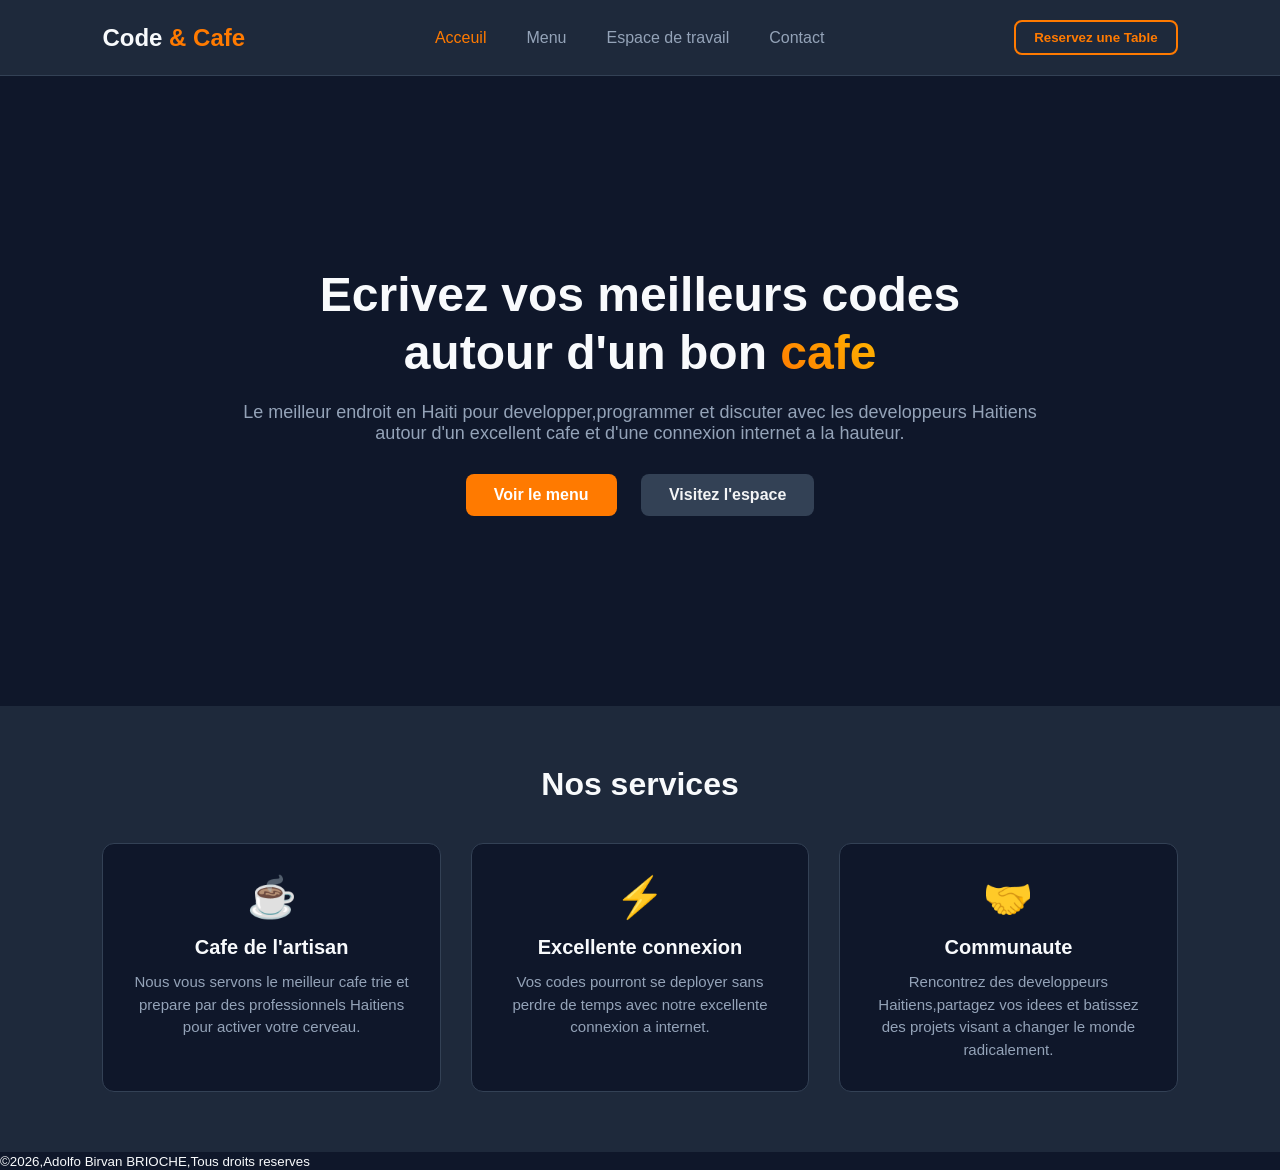
==== index.html @ 0f77d008 "First commit" ====
<!DOCTYPE html>
<html lang="ht">
<head>
    <meta charset="UTF-8">
    <meta name="viewport" content="width=device-width, initial-scale=1.0">
    <title>Code & Cafe | Page d'acceuil</title>
    <link rel="stylesheet" href="css/style.css">
</head>
<body>

    
    <header class="navbar">
        <div class="logo">Code <span>& Cafe</span></div>
        <nav>
            <ul class="nav-links">
                <li><a href="index.html" class="active">Acceuil</a></li>
                <li><a href="Menu.html">Menu</a></li>
                <li><a href="espace.html">Espace de travail</a></li>
                <li><a href="contact.html">Contact</a></li>
            </ul>
        </nav>
        <button class="btn-nav">Reservez une Table</button>
    </header>


    <section class="hero">
        <div class="hero-content">
            <h1>Ecrivez vos meilleurs codes autour d'un bon <span class="text-gradient">cafe</span></h1>
            <p>Le meilleur endroit en Haiti pour developper,programmer et discuter avec les developpeurs Haitiens autour d'un excellent cafe et d'une connexion internet a la hauteur.</p>
            <div class="hero-buttons">
                 <a href="Menu.html"><button class="btn-primary">Voir le menu</button></a>
                <a href="espace.html"><button class="btn-secondary">Visitez l'espace</button></a>
            </div>
        </div>
    </section>

    
    <section class="services">
        <h2 class="section-title">Nos services</h2>
        <div class="cards-container">
            
            
            <div class="card">
                <div class="card-icon">☕</div>
                <h3>Cafe de l'artisan</h3>
                <p>Nous vous servons le meilleur cafe trie et prepare par des professionnels Haitiens pour activer votre cerveau.</p>
            </div>

            
            <div class="card">
                <div class="card-icon">⚡</div>
                <h3>Excellente connexion</h3>
                <p>Vos codes pourront se deployer sans perdre de temps avec notre excellente connexion a internet.</p>
            </div>

            
            <div class="card">
                <div class="card-icon">🤝</div>
                <h3>Communaute</h3>
                <p>Rencontrez des developpeurs Haitiens,partagez vos idees et batissez des projets visant a changer le monde radicalement.</p>
            </div>

        </div>
    </section>
    <footer>
    <p><small>&copy;2026,Adolfo Birvan BRIOCHE,Tous droits reserves</small></p>
    </footer>
</body>
</html>
---- css/style.css ----
/* --- RESET AK FONT DE BAZ --- */
* {
    margin: 0;
    padding: 0;
    box-sizing: border-box;
    font-family: 'Segoe UI', Tahoma, Geneva, Verdana, sans-serif;
}

body {
    background-color: #0f172a; /* Koulè nwa ble trè modèn */
    color: #f8fafc;
    overflow-x: hidden;
}

/* --- 1. NAVBAR (Pratike Flexbox) --- */
.navbar {
    display: flex;
    justify-content: space-between;
    align-items: center;
    padding: 20px 8%;
    background-color: #1e293b;
    border-bottom: 1px solid #334155;
}

.logo {
    font-size: 24px;
    font-weight: bold;
}

.logo span {
    color: #ff7a00; /* Koulè zoranj kafe */
}

.nav-links {
    display: flex;
    list-style: none;
}

.nav-links li {
    margin: 0 20px;
}

.nav-links a {
    color: #94a3b8;
    text-decoration: none;
    font-weight: 500;
    transition: color 0.3s ease;
}

.nav-links a:hover, .nav-links a.active {
    color: #ff7a00;
}

.btn-nav {
    background-color: transparent;
    border: 2px solid #ff7a00;
    color: #ff7a00;
    padding: 8px 18px;
    border-radius: 8px;
    cursor: pointer;
    font-weight: bold;
    transition: all 0.3s ease;
}

.btn-nav:hover {
    background-color: #ff7a00;
    color: #fff;
}

/* --- 2. HERO SECTION (Banyè Santre) --- */
.hero {
    height: 70vh;
    display: flex;
    justify-content: center;
    align-items: center;
    text-align: center;
    padding: 0 20px;
}

.hero-content {
    max-width: 800px;
}

.hero-content h1 {
    font-size: 48px;
    margin-bottom: 20px;
    line-height: 1.2;
}

/* Bèl efè gradyan sou tèks la */
.text-gradient {
    background: linear-gradient(45deg, #ff7a00, #ffb800);
    -webkit-background-clip: text;
    -webkit-text-fill-color: transparent;
}

.hero-content p {
    font-size: 18px;
    color: #94a3b8;
    margin-bottom: 30px;
}

.hero-buttons button {

    padding: 12px 28px;
    font-size: 16px;
    font-weight: bold;
    border-radius: 8px;
    cursor: pointer;
    margin: 0 10px;
    border: none;
    transition: transform 0.2s ease;
}

.btn-primary {
    background-color: #ff7a00;
    color: white;
}

.btn-secondary {
    background-color: #334155;
    color: rgba(255, 255, 255, 0.941);
}

.hero-buttons button:hover {
    transform: translateY(-3px); /* Ti animasyon ki leve bouton an */
}

/* --- 3. SERVICES SECTION (Pratike Grid) --- */
.services {
    padding: 60px 8%;
    background-color: #1e293b;
}

.section-title {
    text-align: center;
    font-size: 32px;
    margin-bottom: 40px;
}

/* Aliyen kat yo sou yon bèl griyaj */
.cards-container {
    display: grid;
    grid-template-columns: repeat(auto-fit, minmax(250px, 1fr));
    gap: 30px;
}

.card {
    background-color: #0f172a;
    padding: 30px;
    border-radius: 12px;
    border: 1px solid #334155;
    text-align: center;
    transition: all 0.3s ease;
}

.card-icon {
    font-size: 40px;
    margin-bottom: 15px;
}

.card h3 {
    margin-bottom: 12px;
    font-size: 20px;
}

.card p {
    color: #94a3b8;
    font-size: 15px;
    line-height: 1.5;
}

/* Efè lè sourit la pase sou yon kat */
.card:hover {
    transform: translateY(-10px);
    border-color: #ff7a00;
    box-shadow: 0 10px 20px rgba(255, 122, 0, 0.1);
}
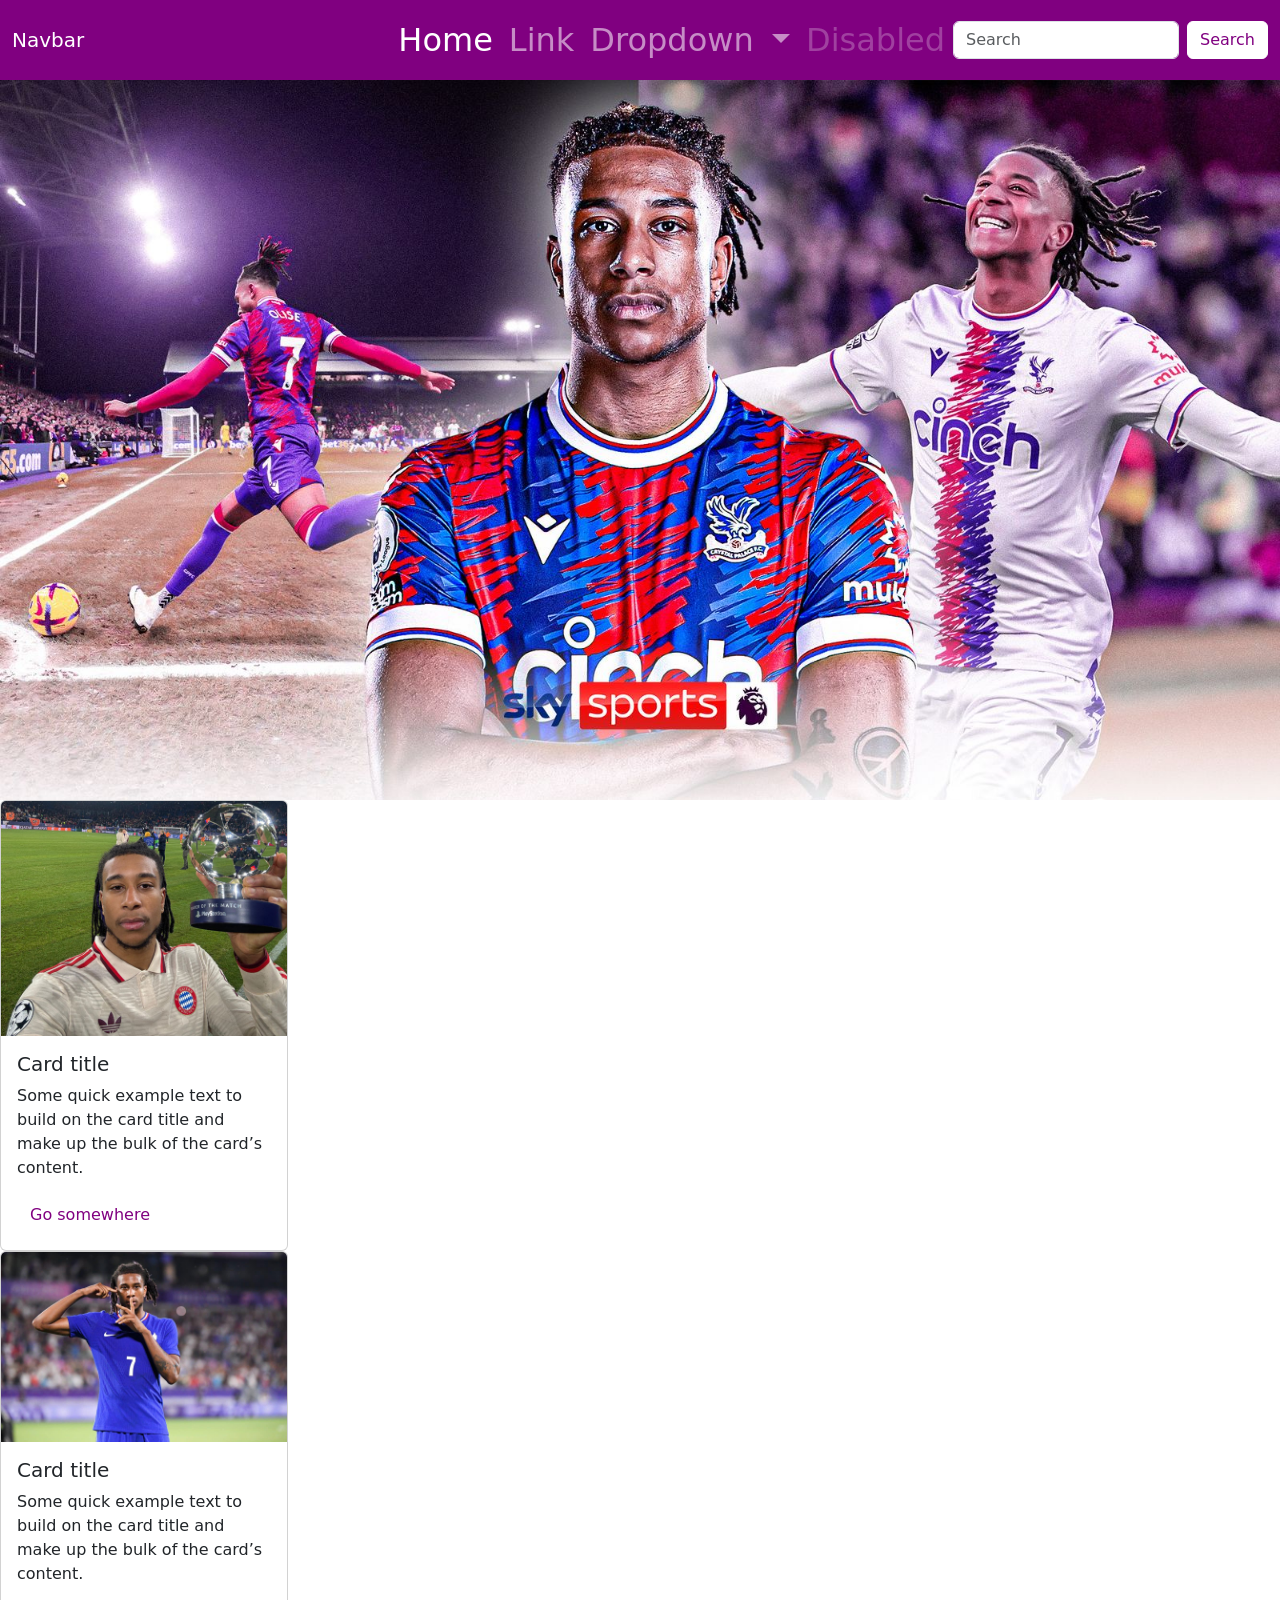
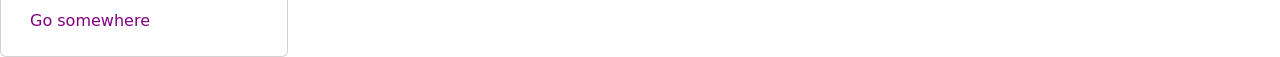
==== commit d1438d51: "First commit" ====
--- a/index.html
+++ b/index.html
@@ -4,66 +4,101 @@
     <meta charset="UTF-8">
     <meta name="viewport" content="width=device-width, initial-scale=1.0">
     <title>Code & Cafe | Page d'acceuil</title>
-    <link rel="stylesheet" href="css/style.css">
+    <link rel="stylesheet" href="css/bootstrap.min.css">
+    <style>
+        .navbar{
+            background-color: purple !important;
+        }
+        .btn{
+            background-color: white !important;
+            border-color: white !important;
+            color: purple !important;
+        }
+        .btn:hover{
+            background-color: purple !important;
+            color: white !important;
+        }
+    </style>
 </head>
 <body>
+<nav class="navbar navbar-expand-lg bg-warning navbar-dark fs-2">
+  <div class="container-fluid">
+    <a class="navbar-brand" href="#">Navbar</a>
+    <button class="navbar-toggler" type="button" data-bs-toggle="collapse" data-bs-target="#navbarSupportedContent" aria-controls="navbarSupportedContent" aria-expanded="false" aria-label="Toggle navigation">
+      <span class="navbar-toggler-icon"></span>
+    </button>
+    <div class="collapse navbar-collapse" id="navbarSupportedContent">
+      <ul class="navbar-nav ms-auto mb-2 mb-lg-0">
+        <li class="nav-item">
+          <a class="nav-link active" aria-current="page" href="#">Home</a>
+        </li>
+        <li class="nav-item">
+          <a class="nav-link" href="#">Link</a>
+        </li>
+        <li class="nav-item dropdown">
+          <a class="nav-link dropdown-toggle" href="#" role="button" data-bs-toggle="dropdown" aria-expanded="false">
+            Dropdown
+          </a>
+          <ul class="dropdown-menu">
+            <li><a class="dropdown-item" href="#">Action</a></li>
+            <li><a class="dropdown-item" href="#">Another action</a></li>
+            <li><hr class="dropdown-divider"></li>
+            <li><a class="dropdown-item" href="#">Something else here</a></li>
+          </ul>
+        </li>
+        <li class="nav-item">
+          <a class="nav-link disabled" aria-disabled="true">Disabled</a>
+        </li>
+      </ul>
+      <form class="d-flex" role="search">
+        <input class="form-control me-2" type="search" placeholder="Search" aria-label="Search"/>
+        <button class="btn btn-outline-success" type="submit">Search</button>
+      </form>
+    </div>
+  </div>
+</nav>
+<div id="carouselExampleInterval" class="carousel slide" data-bs-ride="carousel" data-bs-interval="2000">
+  <div class="carousel-inner">
+    <div class="carousel-item active" data-bs-interval="10000">
+      <img src="image/Olise.jpg" class="d-block w-100" alt="...">
+    </div>
+    <div class="carousel-item" data-bs-interval="2000">
+      <img src="image/olise.png" class="d-block w-100" alt="...">
+    </div>
+    <div class="carousel-item">
+      <img src="image/OLISE.webp" class="d-block w-100" alt="...">
+    </div>
+  </div>
+  <button class="carousel-control-prev" type="button" data-bs-target="#carouselExampleInterval" data-bs-slide="prev">
+    <span class="carousel-control-prev-icon" aria-hidden="true"></span>
+    <span class="visually-hidden">Previous</span>
+  </button>
+  <button class="carousel-control-next" type="button" data-bs-target="#carouselExampleInterval" data-bs-slide="next">
+    <span class="carousel-control-next-icon" aria-hidden="true"></span>
+    <span class="visually-hidden">Next</span>
+  </button>
+</div>
 
-    
-    <header class="navbar">
-        <div class="logo">Code <span>& Cafe</span></div>
-        <nav>
-            <ul class="nav-links">
-                <li><a href="index.html" class="active">Acceuil</a></li>
-                <li><a href="Menu.html">Menu</a></li>
-                <li><a href="espace.html">Espace de travail</a></li>
-                <li><a href="contact.html">Contact</a></li>
-            </ul>
-        </nav>
-        <button class="btn-nav">Reservez une Table</button>
-    </header>
-
-
-    <section class="hero">
-        <div class="hero-content">
-            <h1>Ecrivez vos meilleurs codes autour d'un bon <span class="text-gradient">cafe</span></h1>
-            <p>Le meilleur endroit en Haiti pour developper,programmer et discuter avec les developpeurs Haitiens autour d'un excellent cafe et d'une connexion internet a la hauteur.</p>
-            <div class="hero-buttons">
-                 <a href="Menu.html"><button class="btn-primary">Voir le menu</button></a>
-                <a href="espace.html"><button class="btn-secondary">Visitez l'espace</button></a>
-            </div>
-        </div>
-    </section>
-
-    
-    <section class="services">
-        <h2 class="section-title">Nos services</h2>
-        <div class="cards-container">
-            
-            
-            <div class="card">
-                <div class="card-icon">☕</div>
-                <h3>Cafe de l'artisan</h3>
-                <p>Nous vous servons le meilleur cafe trie et prepare par des professionnels Haitiens pour activer votre cerveau.</p>
-            </div>
-
-            
-            <div class="card">
-                <div class="card-icon">⚡</div>
-                <h3>Excellente connexion</h3>
-                <p>Vos codes pourront se deployer sans perdre de temps avec notre excellente connexion a internet.</p>
-            </div>
-
-            
-            <div class="card">
-                <div class="card-icon">🤝</div>
-                <h3>Communaute</h3>
-                <p>Rencontrez des developpeurs Haitiens,partagez vos idees et batissez des projets visant a changer le monde radicalement.</p>
-            </div>
-
-        </div>
-    </section>
-    <footer>
-    <p><small>&copy;2026,Adolfo Birvan BRIOCHE,Tous droits reserves</small></p>
-    </footer>
+<div class="row">
+    <div class="col-md-3">
+        <div class="card" style="width: 18rem;">
+  <img src="image/olise (1).jpg" class="card-img-top" alt="...">
+  <div class="card-body">
+    <h5 class="card-title">Card title</h5>
+    <p class="card-text">Some quick example text to build on the card title and make up the bulk of the card’s content.</p>
+    <a href="#" class="btn btn-primary">Go somewhere</a>
+  </div>
+</div>
+    </div>
+</div>
+ <div class="col-md-3">
+        <div class="card" style="width: 18rem;">
+  <img src="image/franceolise.jpg" class="card-img-top" alt="...">
+  <div class="card-body">
+    <h5 class="card-title">Card title</h5>
+    <p class="card-text">Some quick example text to build on the card title and make up the bulk of the card’s content.</p>
+    <a href="#" class="btn btn-primary">Go somewhere</a>
+  </div>
+    <script src="js/bootstrap.bundle.min.js"></script>
 </body>
 </html>
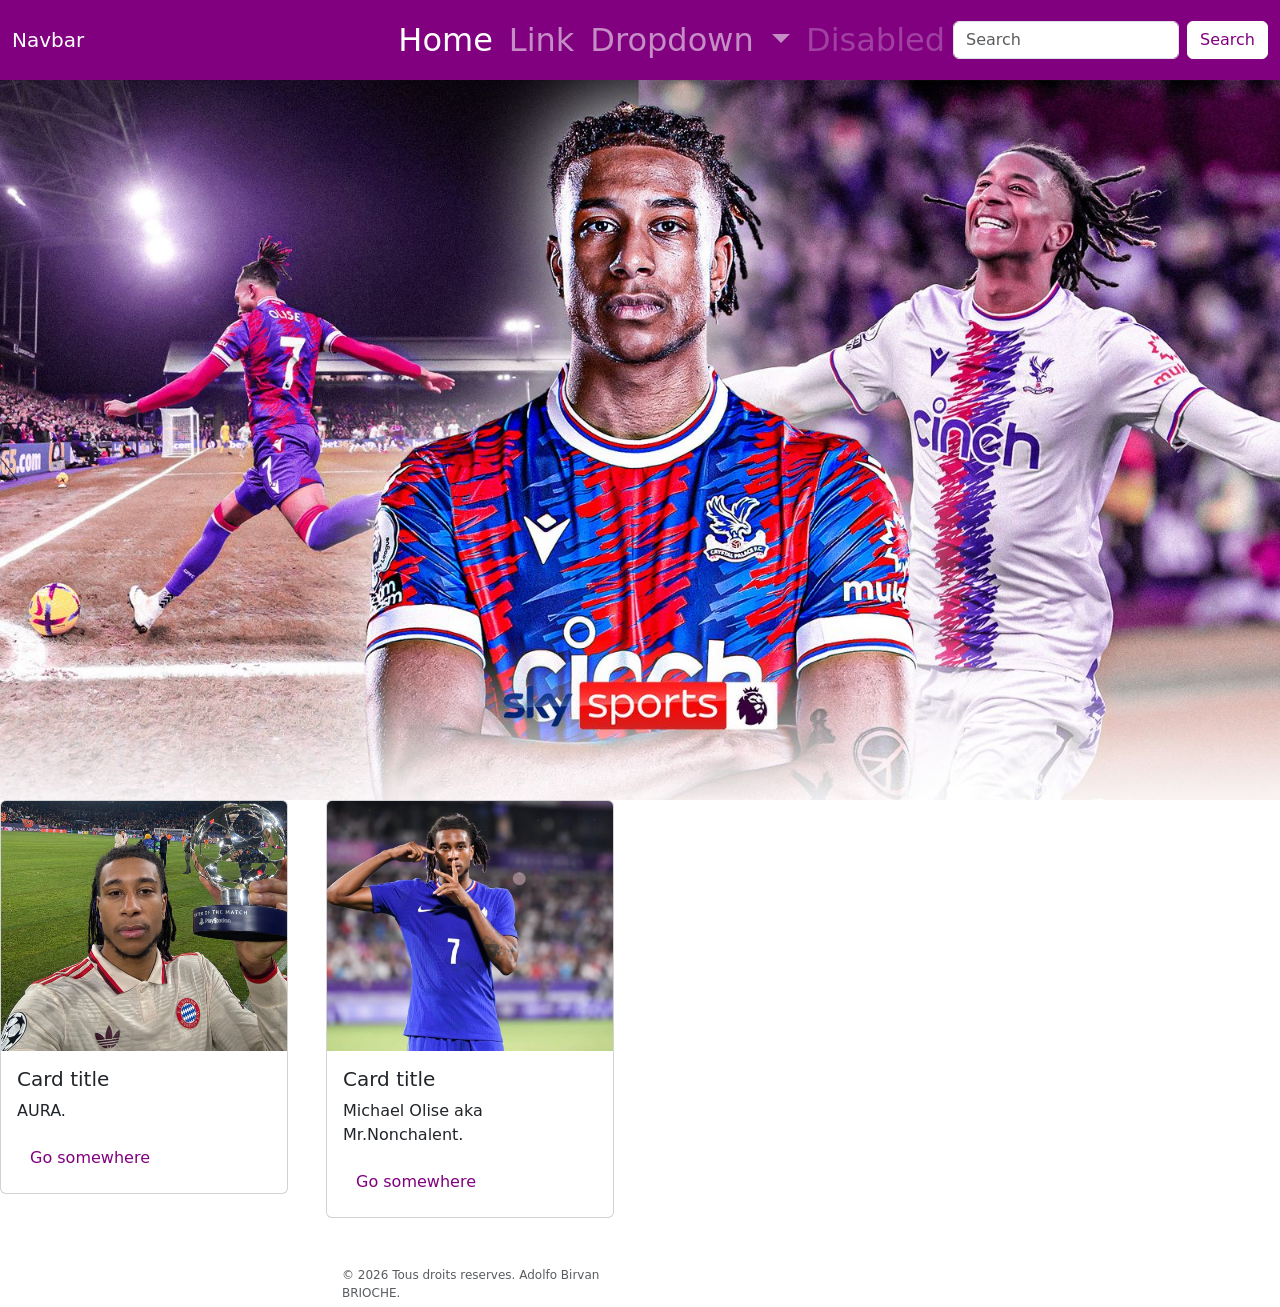
==== commit b004f8a2: "3ieme Commit" ====
--- a/index.html
+++ b/index.html
@@ -3,7 +3,7 @@
 <head>
     <meta charset="UTF-8">
     <meta name="viewport" content="width=device-width, initial-scale=1.0">
-    <title>Code & Cafe | Page d'acceuil</title>
+    <title>Olise.aura| Page d'acceuil</title>
     <link rel="stylesheet" href="css/bootstrap.min.css">
     <style>
         .navbar{
@@ -17,6 +17,10 @@
         .btn:hover{
             background-color: purple !important;
             color: white !important;
+        }
+        .card-img-top{
+          height: 250px;
+          object-fit: cover;
         }
     </style>
 </head>
@@ -82,23 +86,30 @@
 <div class="row">
     <div class="col-md-3">
         <div class="card" style="width: 18rem;">
-  <img src="image/olise (1).jpg" class="card-img-top" alt="...">
-  <div class="card-body">
-    <h5 class="card-title">Card title</h5>
-    <p class="card-text">Some quick example text to build on the card title and make up the bulk of the card’s content.</p>
-    <a href="#" class="btn btn-primary">Go somewhere</a>
-  </div>
-</div>
-    </div>
-</div>
+          <img src="image/olise (1).jpg" class="card-img-top" alt="...">
+            <div class="card-body">
+               <h5 class="card-title">Card title</h5>
+               <p class="card-text">AURA.</p>
+               <a href="#" class="btn btn-primary">Go somewhere</a>
+            </div>
+         </div>
+      </div>
  <div class="col-md-3">
         <div class="card" style="width: 18rem;">
   <img src="image/franceolise.jpg" class="card-img-top" alt="...">
   <div class="card-body">
     <h5 class="card-title">Card title</h5>
-    <p class="card-text">Some quick example text to build on the card title and make up the bulk of the card’s content.</p>
+    <p class="card-text">Michael Olise aka Mr.Nonchalent.</p>
     <a href="#" class="btn btn-primary">Go somewhere</a>
   </div>
+        </div>
     <script src="js/bootstrap.bundle.min.js"></script>
 </body>
+<footer class="ps-3 mt-5">
+  <div class="text-start">
+    <p class="text-muted" style="font-size: 0.75rem; font-weight: normal; margin-bottom: 5px; margin-left: 0;">
+      &copy; 2026 Tous droits reserves. Adolfo Birvan BRIOCHE.
+    </p>
+  </div>
+</footer>
 </html>
